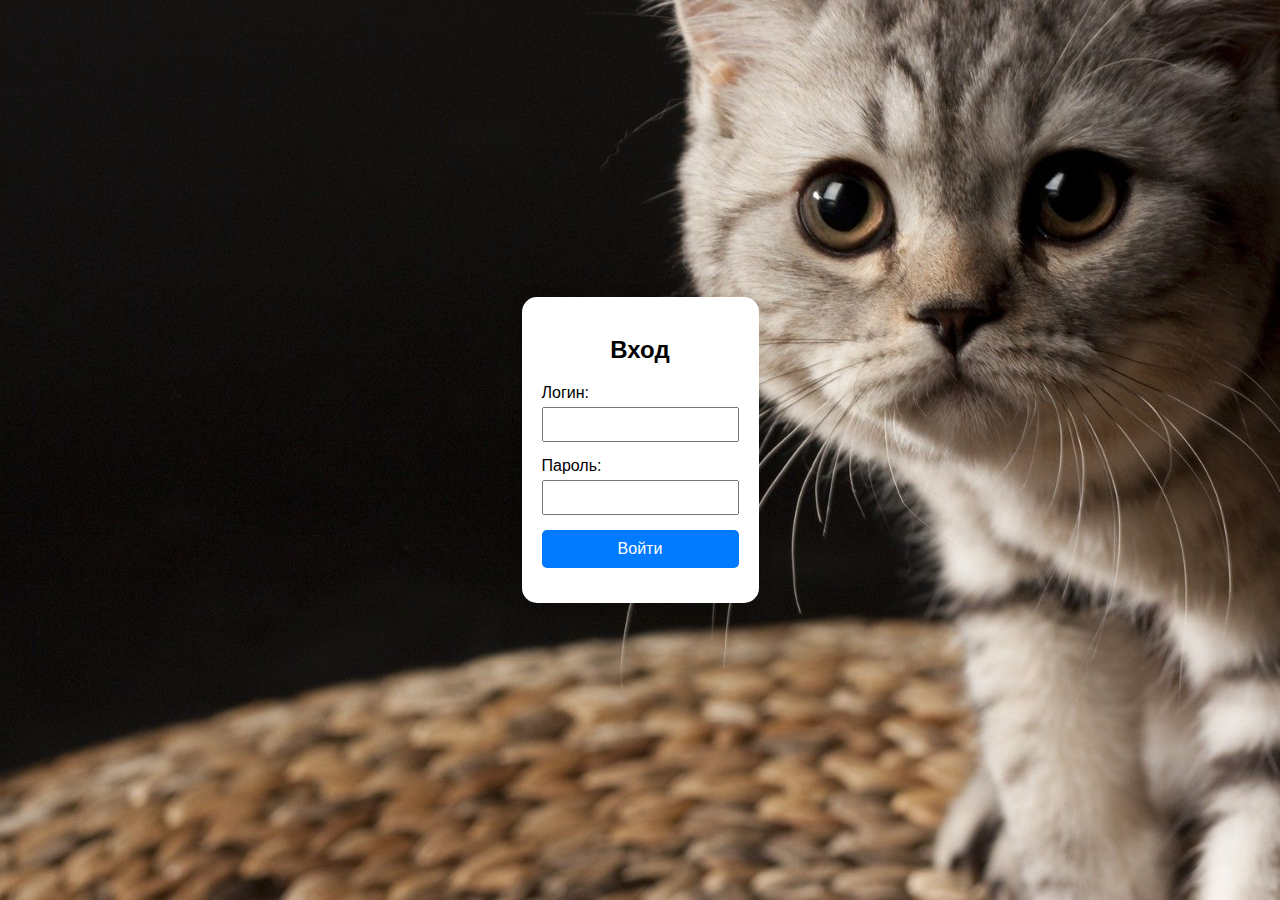
==== main.html @ ac2e17b7 "1.0.1.1" ====
<!DOCTYPE html>
<html lang="en">
<head>
    <meta charset="UTF-8">
    <meta name="viewport" content="width=device-width, initial-scale=1.0">
    <title>MPH</title>
    <link rel="stylesheet" href="stylemain.css">
</head>
<body>
    <div class="button-container">
        <button id="start-work-btn">Начало работы</button>
        <button disabled>В разработке</button>
        <button disabled>В разработке</button>
        <button disabled>В разработке</button>
        <button disabled>В разработке</button>
    </div>
    <button id="logout-btn">Выход</button>
    <script src="scriptmain.js"></script>
</body>
</html>
---- stylemain.css ----
body {
    font-family: 'Franklin Gothic Medium', 'Arial Narrow', Arial, sans-serif;
    display: flex;
    flex-direction: column;
    align-items: center;
    height: 100vh;
    margin: 0;
    background-image: url(images/cat2.jpg);
    background-size: cover;
    background-position: center;
}

.button-container {
    display: flex;
    justify-content: center;
    gap: 10px;
    margin: 20px;
}

button {
    padding: 10px 20px;
    font-size: 16px;
    border: none;
    border-radius: 5px;
    cursor: pointer;
}

button:disabled {
    background-color: #444546;
    color: #fff;
}

#start-work-btn {
    background-color: #ffffff;
    color: #000000;
}

#start-work-btn:hover {
    background-color: #0056b3;
}

#logout-btn {
    background-color: #dc3545;
    color: #fff;
    margin-top: 20px;
}

#logout-btn:hover {
    background-color: #c82333;
}
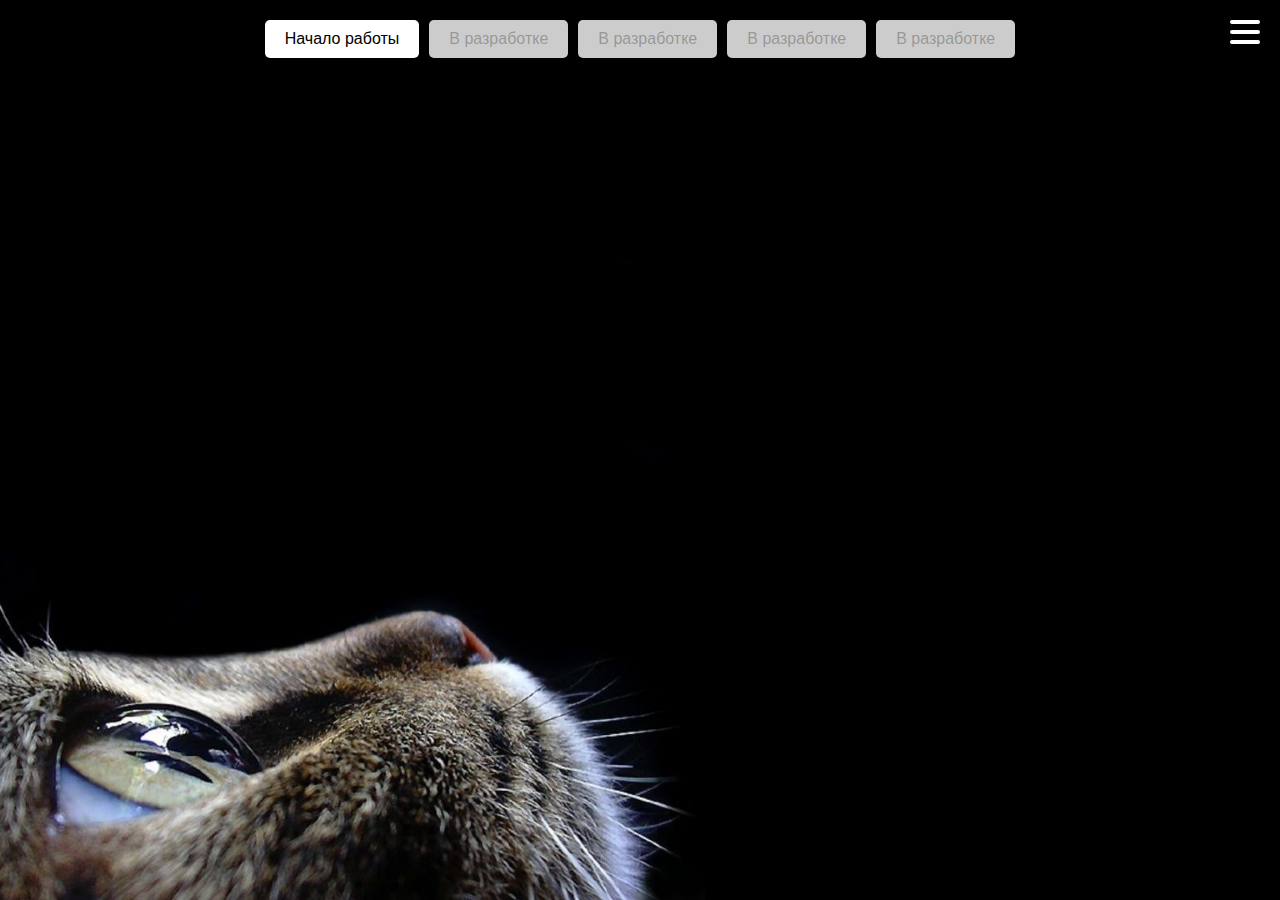
==== commit 399755c2: "MPH 1.1" ====
--- a/main.html
+++ b/main.html
@@ -7,6 +7,15 @@
     <link rel="stylesheet" href="stylemain.css">
 </head>
 <body>
+    <div class="menu-icon" id="menu-icon">
+        <div class="bar"></div>
+        <div class="bar"></div>
+        <div class="bar"></div>
+    </div>
+    <div class="menu" id="menu">
+        <a href="https://t.me/MARON_01" target="_blank" id="contact-btn">Связь с разработчиком</a>
+        <a href="index.html" id="logout-btn">Выход</a>
+    </div>
     <div class="button-container">
         <button id="start-work-btn">Начало работы</button>
         <button disabled>В разработке</button>
@@ -14,7 +23,6 @@
         <button disabled>В разработке</button>
         <button disabled>В разработке</button>
     </div>
-    <button id="logout-btn">Выход</button>
     <script src="scriptmain.js"></script>
 </body>
 </html>--- a/stylemain.css
+++ b/stylemain.css
@@ -8,6 +8,76 @@
     background-image: url(images/cat2.jpg);
     background-size: cover;
     background-position: center;
+}
+
+.menu-icon {
+    position: absolute;
+    top: 20px;
+    right: 20px;
+    display: flex;
+    flex-direction: column;
+    justify-content: space-between;
+    width: 30px;
+    height: 24px;
+    cursor: pointer;
+    transition: transform 0.3s ease-in-out;
+}
+
+.menu-icon .bar {
+    width: 100%;
+    height: 4px;
+    background-color: #fff;
+    border-radius: 2px;
+    transition: transform 0.3s ease-in-out, opacity 0.3s ease-in-out;
+}
+
+.menu-icon:hover .bar:nth-child(1) {
+    transform: rotate(45deg) translate(5px, 5px);
+}
+
+.menu-icon:hover .bar:nth-child(2) {
+    opacity: 0;
+}
+
+.menu-icon:hover .bar:nth-child(3) {
+    transform: rotate(-45deg) translate(5px, -5px);
+}
+
+.menu {
+    position: absolute;
+    top: 60px;
+    right: 20px;
+    background-color: rgba(255, 255, 255, 0.9);
+    border-radius: 5px;
+    box-shadow: 0 0 10px rgba(0, 0, 0, 0.1);
+    display: none;
+    flex-direction: column;
+    gap: 10px;
+    padding: 10px;
+    opacity: 0;
+    transition: opacity 0.3 ease-in-out, transform 0.3 ease-in-out;
+}
+
+.menu.show {
+    display: flex;
+    opacity: 1;
+    transform: translateY(0);
+}
+
+.menu a {
+    padding: 10px;
+    font-size: 16px;
+    text-decoration: none;
+    color: #333;
+    border-bottom: 1px solid #ddd;
+}
+
+.menu a:lost-child {
+    border-bottom: none;
+}
+
+.menu a:hover {
+    background-color: #f0f0f0;
 }
 
 .button-container {
@@ -26,8 +96,8 @@
 }
 
 button:disabled {
-    background-color: #444546;
-    color: #fff;
+    background-color: #ccc;
+    cursor: not-allowed;
 }
 
 #start-work-btn {
@@ -36,9 +106,9 @@
 }
 
 #start-work-btn:hover {
-    background-color: #0056b3;
+    background-color: #5a6268;
 }
-
+/* временно убрано
 #logout-btn {
     background-color: #dc3545;
     color: #fff;
@@ -47,4 +117,5 @@
 
 #logout-btn:hover {
     background-color: #c82333;
-}+}
+*/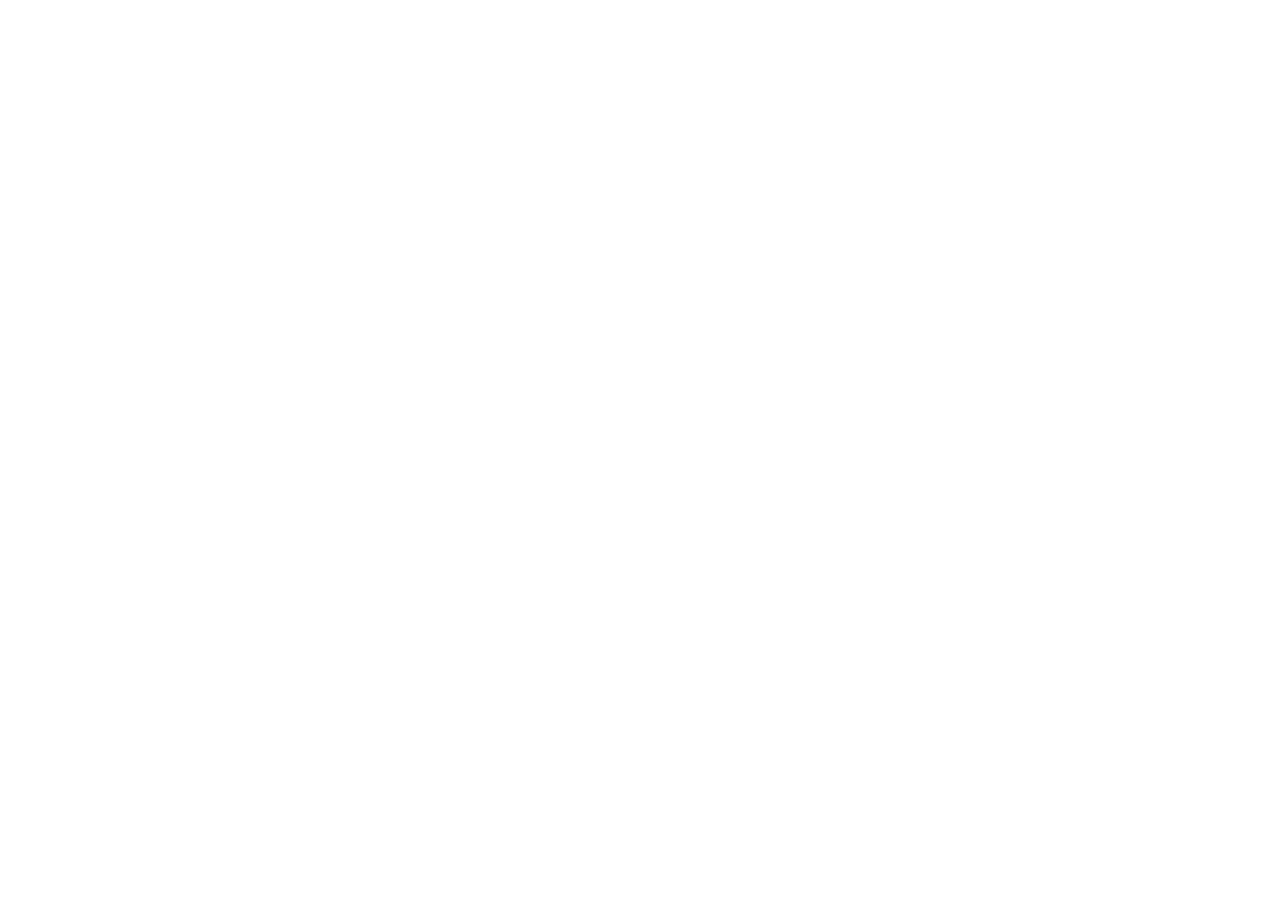
==== commit 100fdec1: "MPH 1.1.2" ====
--- a/main.html
+++ b/main.html
@@ -7,22 +7,9 @@
     <link rel="stylesheet" href="stylemain.css">
 </head>
 <body>
-    <div class="menu-icon" id="menu-icon">
-        <div class="bar"></div>
-        <div class="bar"></div>
-        <div class="bar"></div>
-    </div>
-    <div class="menu" id="menu">
-        <a href="https://t.me/MARON_01" target="_blank" id="contact-btn">Связь с разработчиком</a>
-        <a href="index.html" id="logout-btn">Выход</a>
-    </div>
-    <div class="button-container">
-        <button id="start-work-btn">Начало работы</button>
-        <button disabled>В разработке</button>
-        <button disabled>В разработке</button>
-        <button disabled>В разработке</button>
-        <button disabled>В разработке</button>
-    </div>
+
     <script src="scriptmain.js"></script>
 </body>
-</html>+</html>
+
+
